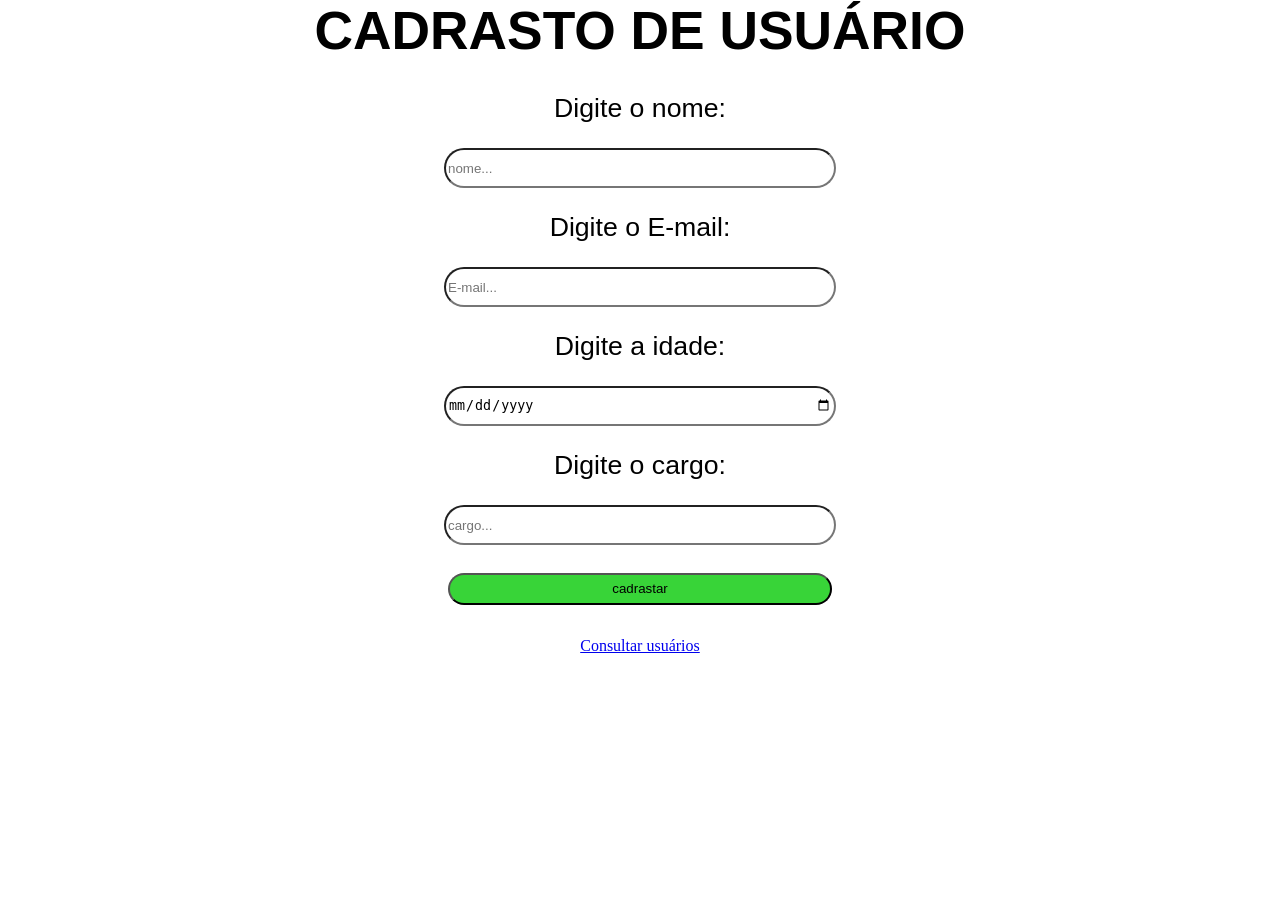
==== index.html @ 52affd61 "Primeiro commit" ====
<!doctype html>
<html lang="pt-br">
  <head>
    <meta charset="UTF-8" />
    <meta name="viewport" content="width=device-width, initial-scale=1.0" />
    <title>ADM_Cad_user</title>
    <link rel="stylesheet" href="style.css" />
  </head>
  <body>
    <form id="formCad">
      <h1>CADRASTO DE USUÁRIO</h1>
      <label for="name" id="lname">Digite o nome:</label>
      <input type="text" name="" id="nome" placeholder="nome..." />

      <label for="email" id="lemai">Digite o E-mail:</label>
      <input type="email" id="email" placeholder="E-mail..." />

      <label for="idade" id="lidade">Digite a idade:</label>
      <input type="date" id="dataNascimento" placeholder="idade..." />

      <label for="cargo" id="lcargo">Digite o cargo:</label>
      <input type="text" id="cargo" placeholder="cargo..." />

      <button type="submit">cadrastar</button>
    </form>
    <a href="users.html" id="link">Consultar usuários</a>
    <script src="script.js"></script>
  </body>
</html>
---- style.css ----
* {
  margin: 0;
  padding: 0;
  
}

#formCad {
  font: normal 20pt Arial;
  text-align: center;
}
h1 {
  margin-bottom: 2rem;
}

label {
  margin-top: 20rem;
}

input {
  display: block;
  margin: 1.5rem auto;
  padding: 2px;
  width: 30%;
  height: 2rem;
  border-radius: 50px;
}

button {
  width: 30%;
  height: 2rem;
  background-color: rgb(56, 212, 56);
  border-radius: 20px;
}
#link{
  display: block;
  text-align: center;
  margin-top: 2rem;
  
}
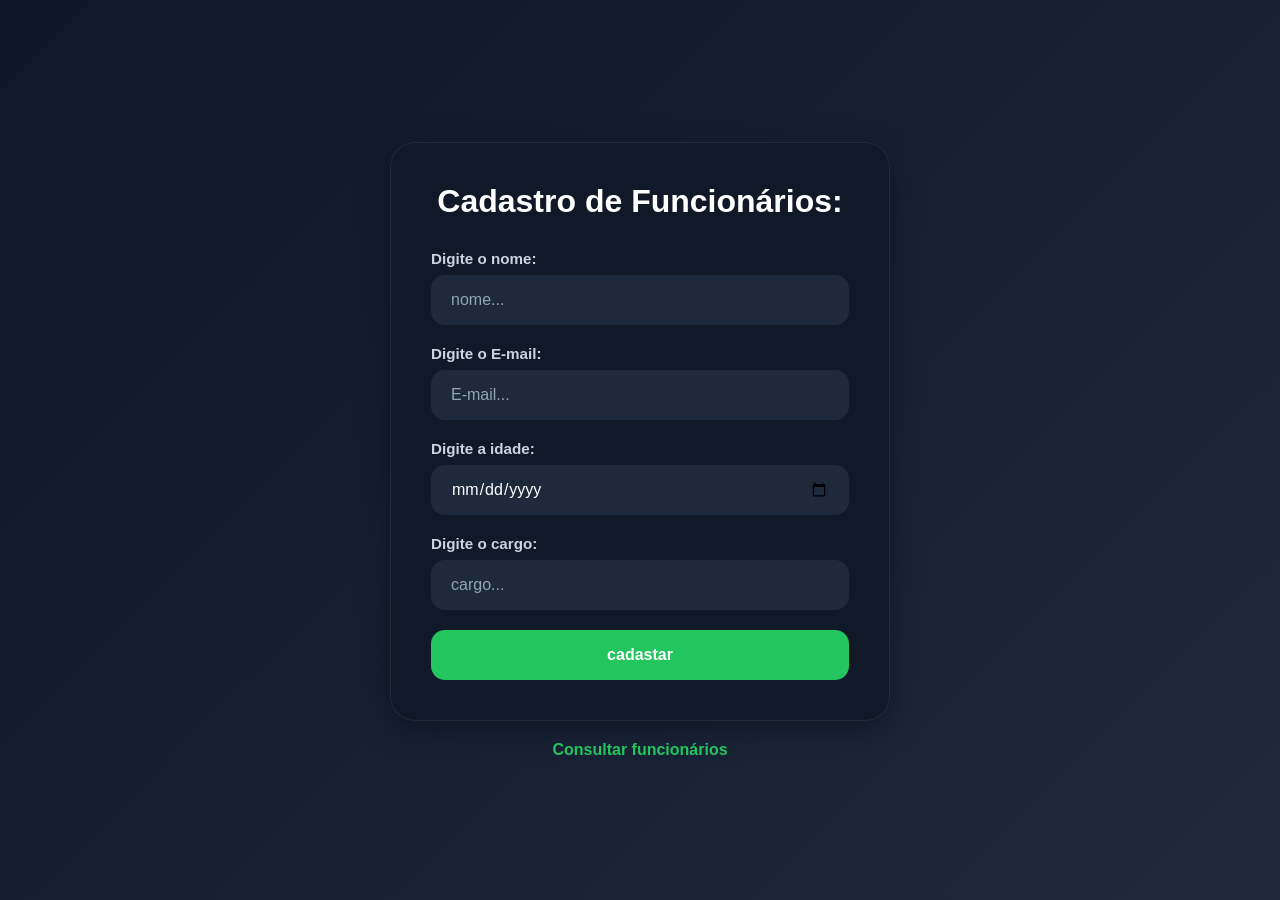
==== commit 0987fcca: "atualizado" ====
--- a/index.html
+++ b/index.html
@@ -8,7 +8,7 @@
   </head>
   <body>
     <form id="formCad">
-      <h1>CADRASTO DE USUÁRIO</h1>
+      <h1>Cadastro de Funcionários:</h1>
       <label for="name" id="lname">Digite o nome:</label>
       <input type="text" name="" id="nome" placeholder="nome..." />
 
@@ -21,9 +21,9 @@
       <label for="cargo" id="lcargo">Digite o cargo:</label>
       <input type="text" id="cargo" placeholder="cargo..." />
 
-      <button type="submit">cadrastar</button>
+      <button type="submit">cadastar</button>
     </form>
-    <a href="users.html" id="link">Consultar usuários</a>
+    <a href="./editar_funcionarios/users.html" id="link">Consultar funcionários</a>
     <script src="script.js"></script>
   </body>
 </html>
--- a/style.css
+++ b/style.css
@@ -1,39 +1,106 @@
 * {
   margin: 0;
   padding: 0;
-  
+  box-sizing: border-box;
+  font-family: Arial, Helvetica, sans-serif;
+}
+
+body {
+  min-height: 100vh;
+  background: linear-gradient(135deg, #0f172a, #1e293b);
+  display: flex;
+  justify-content: center;
+  align-items: center;
+  flex-direction: column;
+  padding: 20px;
 }
 
 #formCad {
-  font: normal 20pt Arial;
+  width: 100%;
+  max-width: 500px;
+  background: #111827;
+  padding: 40px;
+  border-radius: 25px;
+  box-shadow: 0 8px 30px rgba(0, 0, 0, 0.35);
+  border: 1px solid rgba(255, 255, 255, 0.08);
+}
+
+h1 {
   text-align: center;
-}
-h1 {
-  margin-bottom: 2rem;
+  margin-bottom: 30px;
+  color: white;
+  font-size: 2rem;
 }
 
 label {
-  margin-top: 20rem;
+  display: block;
+  margin-bottom: 8px;
+  color: #cbd5e1;
+  font-size: 0.95rem;
+  font-weight: bold;
 }
 
 input {
-  display: block;
-  margin: 1.5rem auto;
-  padding: 2px;
-  width: 30%;
-  height: 2rem;
-  border-radius: 50px;
+  width: 100%;
+  height: 50px;
+  border: none;
+  outline: none;
+  border-radius: 14px;
+  padding: 0 18px;
+  margin-bottom: 20px;
+  font-size: 1rem;
+  background: #1e293b;
+  color: white;
+  transition: 0.3s ease;
+  border: 2px solid transparent;
+}
+
+input::placeholder {
+  color: #94a3b8;
+}
+
+input:focus {
+  border-color: #22c55e;
+  box-shadow: 0 0 15px rgba(34, 197, 94, 0.35);
+  transform: scale(1.02);
 }
 
 button {
-  width: 30%;
-  height: 2rem;
-  background-color: rgb(56, 212, 56);
-  border-radius: 20px;
+  width: 100%;
+  height: 50px;
+  border: none;
+  border-radius: 14px;
+  background: #22c55e;
+  color: white;
+  font-size: 1rem;
+  font-weight: bold;
+  cursor: pointer;
+  transition: 0.3s ease;
 }
-#link{
-  display: block;
-  text-align: center;
-  margin-top: 2rem;
-  
-}+
+button:hover {
+  transform: translateY(-2px);
+  background: #16a34a;
+}
+
+#link {
+  margin-top: 20px;
+  text-decoration: none;
+  color: #22c55e;
+  font-weight: bold;
+  transition: 0.3s;
+}
+
+#link:hover {
+  color: #4ade80;
+}
+
+@media (max-width: 600px) {
+  #formCad {
+    padding: 25px;
+  }
+
+  h1 {
+    font-size: 1.6rem;
+  }
+}
